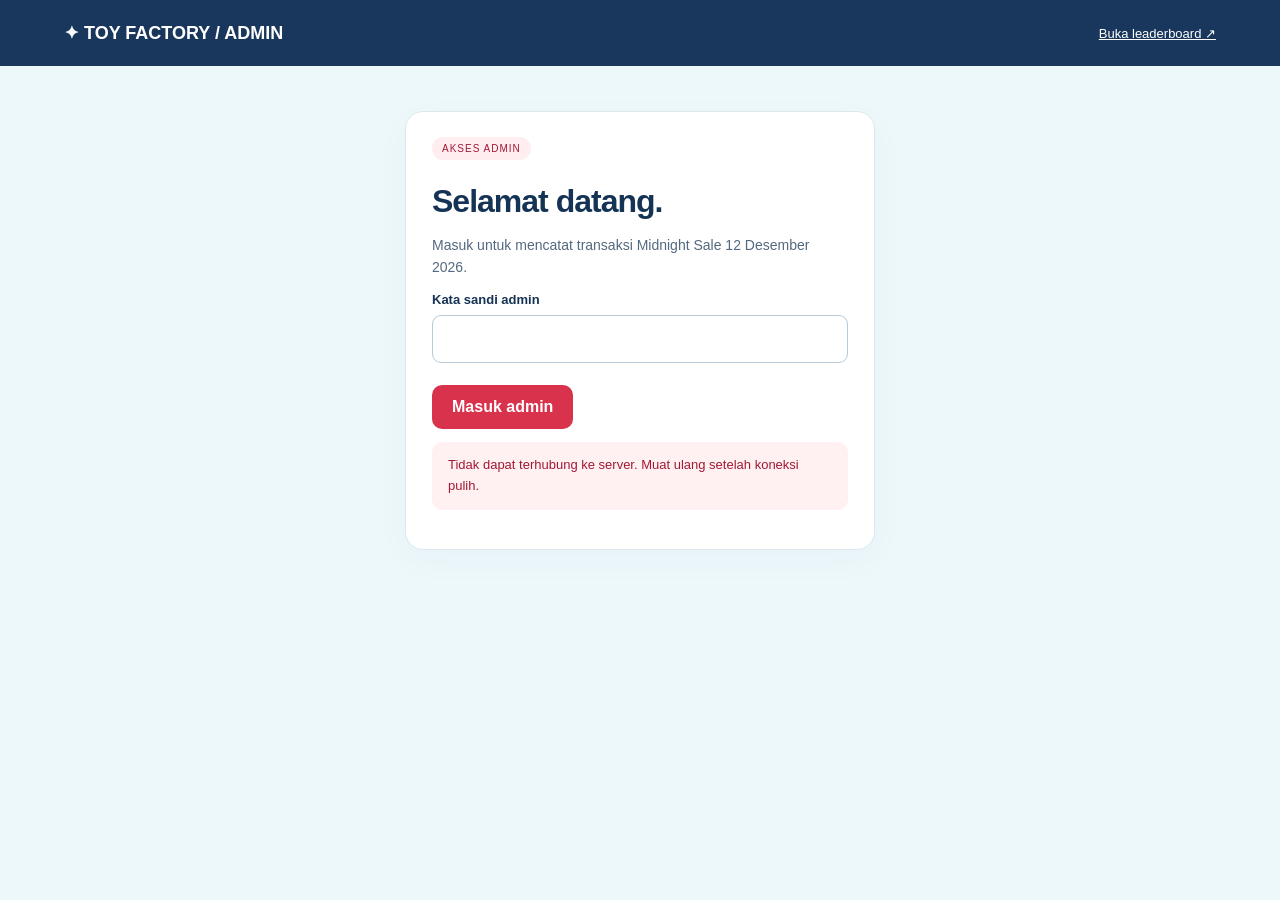
==== admin.html @ 13856f93 "Build Christmas leaderboard with admin purchases and live updates" ====
<!doctype html><html lang="id"><head><meta charset="utf-8"><meta name="viewport" content="width=device-width,initial-scale=1"><title>Admin · Toy Factory</title><style>
:root{font-family:Arial,sans-serif;color:#153354;background:#edf8fb}*{box-sizing:border-box}body{margin:0}header{background:#19375c;color:white;padding:22px 5%;display:flex;align-items:center;justify-content:space-between;gap:16px;flex-wrap:wrap}header strong{font-size:18px}header a{color:white;font-size:13px}main{max-width:1100px;margin:35px auto;padding:0 20px}h1{font-size:32px;letter-spacing:-1px;margin-bottom:8px}p{color:#53697f;line-height:1.6;font-size:14px}.card{background:white;border:1px solid #dbe9ef;border-radius:18px;padding:26px;margin:22px 0;box-shadow:0 10px 35px #19375c08}.login{max-width:470px;margin:45px auto}.grid{display:grid;grid-template-columns:1fr 1fr;gap:18px}label{display:block;font-weight:700;font-size:13px;margin-bottom:8px}input{width:100%;padding:14px;border:1px solid #b8cad5;border-radius:9px;font:inherit;color:#153354}input:focus{outline:3px solid #d6f3eb;border-color:#247963}button{padding:13px 20px;border:0;border-radius:10px;background:#d8324d;color:white;font:inherit;font-weight:700;cursor:pointer}button:disabled{opacity:.6;cursor:wait}.secondary{background:#eaf1f5;color:#19375c}.actions{display:flex;justify-content:space-between;align-items:center;gap:15px;flex-wrap:wrap;margin-top:22px}small{display:block;color:#53697f;font-size:12px;margin-top:7px;line-height:1.5}.notice{padding:13px 16px;background:#e0f7ef;border-radius:10px;font-size:13px;line-height:1.6}.error{background:#fff0f2;color:#a21934}.notice:empty{display:none}h2{font-size:20px;margin-top:0}.summary{font-size:22px;font-weight:800}.history{overflow-x:auto}table{width:100%;border-collapse:collapse;text-align:left;min-width:580px}th,td{padding:13px 9px;border-bottom:1px solid #e4edf2;font-size:13px}th{font-size:11px;color:#53697f}td:last-child{text-align:right;font-weight:700}.badge{background:#ffedf0;color:#a21934;border-radius:20px;padding:6px 10px;font-size:10px;letter-spacing:1px}[hidden]{display:none!important}@media(max-width:650px){.grid{grid-template-columns:1fr}.card{padding:20px}main{padding:0 14px;margin-top:24px}h1{font-size:27px}.actions button{width:100%}header{padding:18px}header strong{font-size:16px}}
</style><script src="/admin.js" defer></script></head><body><header><strong>✦ TOY FACTORY / ADMIN</strong><a href="/" target="_blank" rel="noopener">Buka leaderboard ↗</a></header><main>
<section class="card login" id="login-panel"><span class="badge">AKSES ADMIN</span><h1>Selamat datang.</h1><p>Masuk untuk mencatat transaksi Midnight Sale 12 Desember 2026.</p><form id="login-form"><label for="password">Kata sandi admin</label><input id="password" type="password" required autocomplete="current-password" maxlength="1024"><div class="actions"><button id="login-submit">Masuk admin</button></div></form><p id="login-message" class="notice" role="status"></p></section>
<section id="workspace" hidden><div class="actions"><div><span class="badge">MIDNIGHT SALE · 12 DESEMBER 2026</span><h1>Catat belanja. Naik peringkat.</h1><p>Setiap transaksi menambah total belanja member secara otomatis.</p></div><button type="button" class="secondary" id="logout">Keluar</button></div>
<div class="card"><h2>Tambah pembelanjaan</h2><form id="purchase-form"><div class="grid"><div><label for="first-name">Nama depan pelanggan</label><input id="first-name" required maxlength="40" autocomplete="off" placeholder="Contoh: Nadia"><small>Hanya nama depan, tanpa nama lengkap.</small></div><div><label for="member-code">Member code</label><input id="member-code" required maxlength="24" pattern="[A-Za-z0-9-]{1,24}" autocomplete="off" placeholder="Contoh: TF-00821"><small>Gunakan kode yang sama untuk transaksi member berikutnya.</small></div><div><label for="amount">Nominal transaksi (Rp)</label><input id="amount" type="number" inputmode="numeric" min="1" max="999999999" step="1" required placeholder="Contoh: 250000"><small>Masukkan nilai transaksi baru, bukan total akumulasi.</small></div><div><label>Pratinjau nominal</label><div class="summary" id="amount-preview">Rp0</div><small>Leaderboard akan diperbarui otomatis maksimal sekitar 3 detik setelah tersimpan.</small></div></div><div class="actions"><span>Periksa nama, kode, dan nominal sebelum menyimpan.</span><button id="save-purchase">Simpan pembelanjaan</button></div></form><p class="notice" id="save-message" role="status" aria-live="polite"></p></div>
<div class="card"><div class="actions" style="margin-top:0"><h2>Riwayat pembelanjaan</h2><button type="button" class="secondary" id="refresh-history">Perbarui</button></div><p>100 transaksi terakhir · waktu sesuai zona perangkat Anda.</p><p class="notice" id="history-message" role="status"></p><div class="history"><table><thead><tr><th>Waktu</th><th>Nama depan</th><th>Member code</th><th>Pembelanjaan</th></tr></thead><tbody id="history-body"></tbody></table></div></div></section></main></body></html>
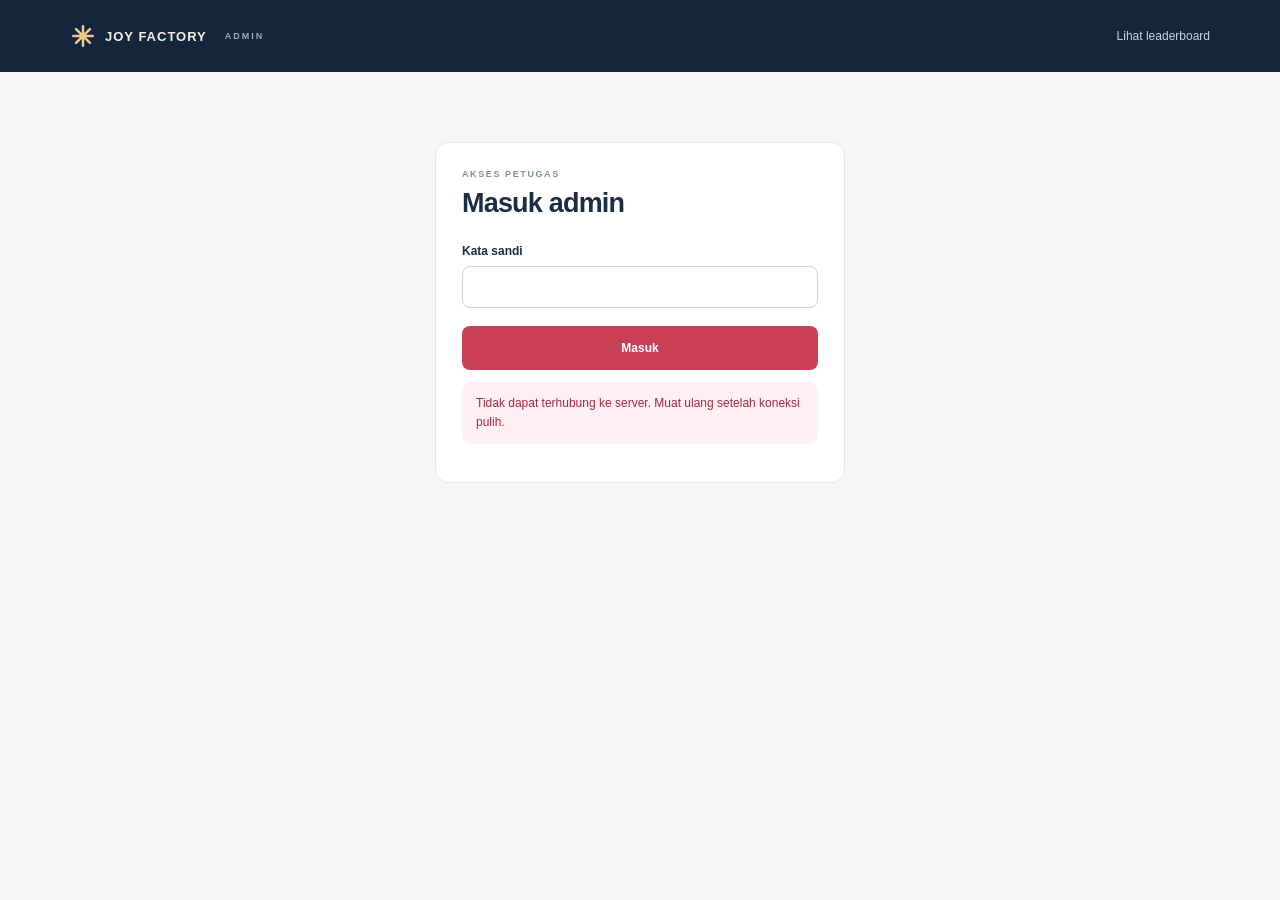
==== commit b36da9b9: "Redesign Joy Factory leaderboard and streamline admin workflows" ====
--- a/admin.html
+++ b/admin.html
@@ -1,7 +1,27 @@
-<!doctype html><html lang="id"><head><meta charset="utf-8"><meta name="viewport" content="width=device-width,initial-scale=1"><title>Admin · Toy Factory</title><style>
-:root{font-family:Arial,sans-serif;color:#153354;background:#edf8fb}*{box-sizing:border-box}body{margin:0}header{background:#19375c;color:white;padding:22px 5%;display:flex;align-items:center;justify-content:space-between;gap:16px;flex-wrap:wrap}header strong{font-size:18px}header a{color:white;font-size:13px}main{max-width:1100px;margin:35px auto;padding:0 20px}h1{font-size:32px;letter-spacing:-1px;margin-bottom:8px}p{color:#53697f;line-height:1.6;font-size:14px}.card{background:white;border:1px solid #dbe9ef;border-radius:18px;padding:26px;margin:22px 0;box-shadow:0 10px 35px #19375c08}.login{max-width:470px;margin:45px auto}.grid{display:grid;grid-template-columns:1fr 1fr;gap:18px}label{display:block;font-weight:700;font-size:13px;margin-bottom:8px}input{width:100%;padding:14px;border:1px solid #b8cad5;border-radius:9px;font:inherit;color:#153354}input:focus{outline:3px solid #d6f3eb;border-color:#247963}button{padding:13px 20px;border:0;border-radius:10px;background:#d8324d;color:white;font:inherit;font-weight:700;cursor:pointer}button:disabled{opacity:.6;cursor:wait}.secondary{background:#eaf1f5;color:#19375c}.actions{display:flex;justify-content:space-between;align-items:center;gap:15px;flex-wrap:wrap;margin-top:22px}small{display:block;color:#53697f;font-size:12px;margin-top:7px;line-height:1.5}.notice{padding:13px 16px;background:#e0f7ef;border-radius:10px;font-size:13px;line-height:1.6}.error{background:#fff0f2;color:#a21934}.notice:empty{display:none}h2{font-size:20px;margin-top:0}.summary{font-size:22px;font-weight:800}.history{overflow-x:auto}table{width:100%;border-collapse:collapse;text-align:left;min-width:580px}th,td{padding:13px 9px;border-bottom:1px solid #e4edf2;font-size:13px}th{font-size:11px;color:#53697f}td:last-child{text-align:right;font-weight:700}.badge{background:#ffedf0;color:#a21934;border-radius:20px;padding:6px 10px;font-size:10px;letter-spacing:1px}[hidden]{display:none!important}@media(max-width:650px){.grid{grid-template-columns:1fr}.card{padding:20px}main{padding:0 14px;margin-top:24px}h1{font-size:27px}.actions button{width:100%}header{padding:18px}header strong{font-size:16px}}
-</style><script src="/admin.js" defer></script></head><body><header><strong>✦ TOY FACTORY / ADMIN</strong><a href="/" target="_blank" rel="noopener">Buka leaderboard ↗</a></header><main>
-<section class="card login" id="login-panel"><span class="badge">AKSES ADMIN</span><h1>Selamat datang.</h1><p>Masuk untuk mencatat transaksi Midnight Sale 12 Desember 2026.</p><form id="login-form"><label for="password">Kata sandi admin</label><input id="password" type="password" required autocomplete="current-password" maxlength="1024"><div class="actions"><button id="login-submit">Masuk admin</button></div></form><p id="login-message" class="notice" role="status"></p></section>
-<section id="workspace" hidden><div class="actions"><div><span class="badge">MIDNIGHT SALE · 12 DESEMBER 2026</span><h1>Catat belanja. Naik peringkat.</h1><p>Setiap transaksi menambah total belanja member secara otomatis.</p></div><button type="button" class="secondary" id="logout">Keluar</button></div>
-<div class="card"><h2>Tambah pembelanjaan</h2><form id="purchase-form"><div class="grid"><div><label for="first-name">Nama depan pelanggan</label><input id="first-name" required maxlength="40" autocomplete="off" placeholder="Contoh: Nadia"><small>Hanya nama depan, tanpa nama lengkap.</small></div><div><label for="member-code">Member code</label><input id="member-code" required maxlength="24" pattern="[A-Za-z0-9-]{1,24}" autocomplete="off" placeholder="Contoh: TF-00821"><small>Gunakan kode yang sama untuk transaksi member berikutnya.</small></div><div><label for="amount">Nominal transaksi (Rp)</label><input id="amount" type="number" inputmode="numeric" min="1" max="999999999" step="1" required placeholder="Contoh: 250000"><small>Masukkan nilai transaksi baru, bukan total akumulasi.</small></div><div><label>Pratinjau nominal</label><div class="summary" id="amount-preview">Rp0</div><small>Leaderboard akan diperbarui otomatis maksimal sekitar 3 detik setelah tersimpan.</small></div></div><div class="actions"><span>Periksa nama, kode, dan nominal sebelum menyimpan.</span><button id="save-purchase">Simpan pembelanjaan</button></div></form><p class="notice" id="save-message" role="status" aria-live="polite"></p></div>
-<div class="card"><div class="actions" style="margin-top:0"><h2>Riwayat pembelanjaan</h2><button type="button" class="secondary" id="refresh-history">Perbarui</button></div><p>100 transaksi terakhir · waktu sesuai zona perangkat Anda.</p><p class="notice" id="history-message" role="status"></p><div class="history"><table><thead><tr><th>Waktu</th><th>Nama depan</th><th>Member code</th><th>Pembelanjaan</th></tr></thead><tbody id="history-body"></tbody></table></div></div></section></main></body></html>
+<!doctype html><html lang="id"><head><meta charset="utf-8"><meta name="viewport" content="width=device-width,initial-scale=1"><meta name="theme-color" content="#14253c"><title>Admin · Joy Factory</title><link rel="stylesheet" href="/admin.css"><script src="/admin.js" defer></script></head>
+<body><header class="admin-header"><a class="admin-brand" href="/admin"><svg width="26" height="26" viewBox="0 0 24 24" fill="none" aria-hidden="true"><path d="M12 3v18M3 12h18M5.6 5.6l12.8 12.8m0-12.8L5.6 18.4" stroke="#efcb8b" stroke-width="2.3" stroke-linecap="round"/></svg> JOY FACTORY <small>ADMIN</small></a><a href="/" target="_blank" rel="noopener" class="header-link">Lihat leaderboard</a></header>
+<main>
+<section class="login-card card" id="login-panel"><div class="section-kicker">AKSES PETUGAS</div><h1>Masuk admin</h1><form id="login-form"><label for="password">Kata sandi</label><input id="password" type="password" required autocomplete="current-password" maxlength="1024"><button id="login-submit" class="primary wide">Masuk</button></form><p id="login-message" class="notice" role="status"></p></section>
+<section id="workspace" hidden>
+<div class="workspace-header"><nav class="admin-tabs" aria-label="Menu admin" role="tablist"><button type="button" role="tab" id="tab-input" data-tab="input" aria-controls="panel-input" aria-selected="true">Input struk</button><button type="button" role="tab" id="tab-control" data-tab="control" aria-controls="panel-control" aria-selected="false" tabindex="-1">Kontrol acara</button><button type="button" role="tab" id="tab-export" data-tab="export" aria-controls="panel-export" aria-selected="false" tabindex="-1">Unduh & QR</button></nav><button type="button" id="logout" class="text-button">Keluar</button></div>
+<section role="tabpanel" id="panel-input" aria-labelledby="tab-input" data-tab-panel="input">
+<div class="input-layout"><div class="card input-card"><div class="card-heading"><div><div class="section-kicker">TRANSAKSI BARU</div><h1>Input struk</h1></div><span class="quiet-tag">Min. Rp500.000 / struk</span></div>
+<form id="purchase-form">
+<div class="grid"><div><label for="first-name">Nama depan</label><input id="first-name" required maxlength="40" autocomplete="off" placeholder="Nama depan pelanggan"></div><div><label for="member-code">Member code</label><input id="member-code" required maxlength="24" pattern="[A-Za-z0-9-]{1,24}" autocomplete="off" placeholder="TF-0001"></div></div>
+<fieldset class="jewel-choice"><legend>Jenis belanja</legend><div class="choice-grid"><label><input type="radio" name="jewelry-status" value="jewelry" required><span><b>Jewel</b><small>Perhiasan · Rp500.000 / poin</small></span></label><label><input type="radio" name="jewelry-status" value="non-jewelry" required><span><b>Non-jewel</b><small>F&B, Fashion, Elektronik</small></span></label></div></fieldset>
+<div id="category-field" class="field" hidden><label for="category">Kategori Non-jewel</label><select id="category" required disabled><option value="">Pilih kategori</option><option value="fnb">F&B · Rp50.000 / poin</option><option value="fashion">Fashion · Rp50.000 / poin</option><option value="electronics">Elektronik · Rp500.000 / poin</option></select></div>
+<div class="field"><label for="amount">Nominal satu struk (Rp)</label><input id="amount" type="number" inputmode="numeric" min="1" max="999999999" step="1" required placeholder="500000"></div>
+<div class="preview"><span class="summary" id="amount-preview">Rp0</span><p id="points-preview">Pilih jenis belanja untuk melihat poin.</p></div>
+<button id="save-purchase" class="primary wide">Simpan struk</button>
+</form><p class="notice" id="save-message" role="status" aria-live="polite"></p></div>
+<aside class="card compact-guide"><div class="section-kicker">ATURAN POIN</div><dl><div><dt>F&B / Fashion</dt><dd>Rp50.000 <span>/ poin</span></dd></div><div><dt>Jewel / Elektronik</dt><dd>Rp500.000 <span>/ poin</span></dd></div></dl><p>Minimum Rp500.000 per struk. Poin dibulatkan ke bawah per struk; sisa tidak digabung.</p><p class="muted">Struk di bawah minimum tetap dicatat dengan 0 poin.</p></aside></div>
+<details class="card" id="legacy-card" hidden><summary>Periksa transaksi lama <span id="legacy-count" class="muted"></span></summary><p class="muted">Pilih kategori sesuai struk asli agar poin dapat dihitung.</p><div id="legacy-list"></div><p id="legacy-message" class="notice" role="status"></p></details>
+<div class="card"><div class="card-heading"><h2>Riwayat transaksi</h2><button type="button" class="secondary" id="refresh-history">Perbarui</button></div><p class="notice" id="history-message" role="status"></p><div class="history"><table><thead><tr><th>Waktu</th><th>Nama</th><th>Member</th><th>Jenis</th><th>Kategori</th><th>Poin</th><th>Nominal</th></tr></thead><tbody id="history-body"></tbody></table></div><small class="muted">100 transaksi terakhir · waktu sesuai perangkat.</small></div>
+</section>
+<section role="tabpanel" id="panel-control" aria-labelledby="tab-control" data-tab-panel="control" hidden><div class="card control-card"><div class="section-kicker">PENGUMPULAN STRUK</div><h1>Batas waktu acara</h1><form id="timer-form"><label for="timer-enabled" class="toggle-label"><input type="checkbox" id="timer-enabled"> Aktifkan batas waktu</label><div class="grid"><div><label for="collection-deadline">Tanggal & jam berakhir</label><input id="collection-deadline" type="datetime-local" min="2000-01-01T00:00" max="2100-12-31T23:59"></div><div><label for="collection-zone">Zona waktu</label><select id="collection-zone"><option value="+07:00">WIB · UTC+7</option><option value="+08:00">WITA · UTC+8</option><option value="+09:00">WIT · UTC+9</option></select></div></div><p id="collection-state" class="muted" role="status">Memuat pengaturan…</p><small class="muted">Waktu habis: transaksi baru ditutup. Perpanjang atau nonaktifkan batas untuk membuka kembali.</small><div class="actions"><button id="save-timer" class="primary" disabled>Simpan batas waktu</button></div></form><p id="timer-message" class="notice" role="status"></p></div></section>
+<section role="tabpanel" id="panel-export" aria-labelledby="tab-export" data-tab-panel="export" hidden>
+<div class="card"><div class="section-kicker">ARSIP DATA</div><h1>Unduh data</h1><p class="muted">Seluruh data tersimpan, termasuk transaksi di luar riwayat dan member di luar 10 besar.</p><div class="download-grid"><button type="button" class="secondary download-card" data-export="transactions"><b>Semua transaksi</b><span>CSV · satu baris per struk ↙</span></button><button type="button" class="secondary download-card" data-export="members"><b>Rekap member</b><span>CSV · total poin & belanja ↙</span></button></div><p id="export-message" class="notice" role="status"></p></div>
+<div class="card"><div class="section-kicker">LAYAR PUBLIK</div><h2>Tautan & QR</h2><p id="share-message" class="notice" role="status"></p><div id="share-ready" hidden><div class="share-grid"><div><label for="public-url">Tautan pelanggan</label><input id="public-url" readonly><div class="actions"><button type="button" id="copy-public" class="secondary">Salin tautan</button><a id="screen-link" class="link-button" target="_blank" rel="noopener">Buka videotron</a></div></div><div class="qr-box"><img id="public-qr" width="180" height="180" alt="QR leaderboard publik"><button type="button" id="download-qr" class="secondary">Unduh QR</button></div></div></div></div>
+</section>
+</section>
+</main></body></html>
--- a/admin.css
+++ b/admin.css
@@ -0,0 +1,3 @@
+:root{font-family:Arial,Helvetica,sans-serif;color:#192d46;background:#f4f6f8;--red:#c94056;--muted:#6b7788;--line:#e2e7ed}*{box-sizing:border-box}body{margin:0}a{color:inherit}button,input,select{font:inherit}button{cursor:pointer}button:disabled{opacity:.55;cursor:wait}[hidden]{display:none!important}.admin-header{background:#14253c;color:#f8f0e2;min-height:72px;padding:16px max(24px,calc((100vw - 1140px)/2));display:flex;justify-content:space-between;align-items:center;gap:18px}.admin-brand{display:flex;align-items:center;gap:9px;text-decoration:none;font-size:13px;font-weight:800;letter-spacing:1px;white-space:nowrap}.admin-brand>span{font-size:26px;color:#efcb8b}.admin-brand small{font-size:9px;color:#9bacbf;letter-spacing:2px;margin-left:9px}.header-link{font-size:12px;text-decoration:none;color:#cbd5e1}main{max-width:1140px;margin:28px auto;padding:0 24px 32px}.card{background:white;border:1px solid var(--line);border-radius:14px;padding:26px;margin-bottom:20px}.login-card{max-width:410px;margin:70px auto}.section-kicker{font-size:9px;color:#8090a3;font-weight:700;letter-spacing:1.6px;margin-bottom:9px}h1{font-size:27px;letter-spacing:-.8px;margin:0 0 25px}h2{font-size:19px;letter-spacing:-.4px;margin:0}p{font-size:13px;line-height:1.6}label{display:block;font-size:12px;font-weight:700;margin-bottom:8px}input,select{width:100%;padding:12px 13px;background:white;border:1px solid #ccd5df;border-radius:8px;color:#192d46;min-width:0;font-size:14px}input::placeholder{color:#a1adba}input:focus,select:focus{outline:3px solid #f7e8ee;border-color:#c94056}button:focus-visible,a:focus-visible{outline:3px solid #e7bb68;outline-offset:3px}.primary,.secondary,.link-button{min-height:40px;border:0;border-radius:8px;padding:11px 16px;font-size:12px;font-weight:700;text-decoration:none;display:inline-flex;align-items:center;justify-content:center}.primary{background:#c94056;color:white;min-height:44px}.primary:hover{background:#ac3045}.secondary{background:#f0f3f6;color:#273f5b;border:1px solid #e1e7ed}.secondary:hover{background:#e7edf3}.link-button{color:#294a70}.wide{width:100%;margin-top:18px}.workspace-header{display:flex;justify-content:space-between;align-items:center;gap:15px;border-bottom:1px solid var(--line);margin-bottom:25px}.admin-tabs{display:flex;gap:22px}.admin-tabs button{padding:15px 0;border:0;border-bottom:2px solid transparent;background:none;font-size:13px;color:#7a8797;white-space:nowrap}.admin-tabs button[aria-selected=true]{color:#192d46;font-weight:700;border-bottom-color:#c94056}.text-button{border:0;background:none;color:#7a8797;font-size:12px}.input-layout{display:grid;grid-template-columns:minmax(0,1fr) 275px;gap:22px;align-items:start}.card-heading{display:flex;align-items:center;justify-content:space-between;gap:14px;margin-bottom:20px}.card-heading h1{margin-bottom:0}.quiet-tag{font-size:10px;color:#8f6d33;background:#fff6e5;border:1px solid #f1dfbb;border-radius:20px;padding:7px 10px;white-space:nowrap}.grid{display:grid;grid-template-columns:1fr 1fr;gap:16px}.field,.jewel-choice{margin-top:20px}.jewel-choice{border:0;padding:0;min-width:0}.jewel-choice legend{font-size:12px;font-weight:700;margin-bottom:10px;padding:0}.choice-grid{display:grid;grid-template-columns:1fr 1fr;gap:12px}.choice-grid label{display:flex;align-items:center;gap:10px;border:1px solid var(--line);border-radius:9px;padding:13px;margin:0;cursor:pointer;background:#fff}.choice-grid input{width:auto;margin:0;accent-color:#c94056;flex-shrink:0}.choice-grid label:has(input:checked){border-color:#c94056;background:#fff7f9}.choice-grid b{font-size:13px}.choice-grid small{display:block;font-weight:400;font-size:10px;color:var(--muted);margin-top:5px}.preview{background:#f6f8fa;border:1px solid #e8edf1;border-radius:9px;padding:15px;margin-top:20px}.summary{font-size:22px;font-weight:800;letter-spacing:-.6px}.preview p{font-size:11px;color:var(--muted);margin:6px 0 0;line-height:1.5}.compact-guide dl{margin:20px 0}.compact-guide dl>div{padding:15px 0;border-bottom:1px solid var(--line)}.compact-guide dt{font-size:11px;color:#7d8795;margin-bottom:8px}.compact-guide dd{margin:0;font-size:19px;font-weight:700}.compact-guide dd span{font-size:11px;color:#7d8795;font-weight:400}.compact-guide p{font-size:11px;color:#7d8795}.notice{border-radius:8px;padding:12px 14px;background:#eaf7f0;color:#286349;font-size:12px;line-height:1.6}.notice.error{background:#fff0f3;color:#a52940}.notice:empty{display:none}.muted{color:var(--muted);font-size:12px;line-height:1.6}small.muted{display:block;font-size:11px}.actions{display:flex;align-items:center;gap:12px;justify-content:flex-start;flex-wrap:wrap;margin-top:18px}.history{overflow-x:auto;margin-bottom:12px}table{width:100%;border-collapse:collapse;min-width:740px;text-align:left}th{font-size:9px;letter-spacing:.5px;font-weight:500;color:#8a96a5;padding:13px 9px;border-bottom:1px solid var(--line)}td{font-size:11px;padding:15px 9px;border-bottom:1px solid #edf0f3;color:#54657a}td:nth-child(2){font-weight:700;color:#192d46}td:last-child{font-weight:700;text-align:right}th:last-child{text-align:right}summary{font-size:13px;font-weight:700;cursor:pointer}summary .muted{display:block;margin-top:8px;font-size:11px;font-weight:400}details #legacy-list>.actions{padding:14px 0;border-top:1px solid var(--line)}details select{max-width:260px}.control-card{max-width:760px}.control-card h1{margin-bottom:24px}.toggle-label{display:flex;align-items:center;gap:10px;margin:0 0 22px;padding:13px;background:#f6f8fa;border-radius:8px}.toggle-label input{width:auto;accent-color:#c94056}.download-grid{display:grid;grid-template-columns:1fr 1fr;gap:15px;margin-top:20px}.download-card{align-items:flex-start;flex-direction:column;gap:10px;text-align:left;padding:20px}.download-card b{font-size:14px}.download-card span{font-size:11px;color:#8090a3;font-weight:400}.share-grid{display:grid;grid-template-columns:1fr 220px;gap:30px;align-items:center}.qr-box{text-align:center}.qr-box img{max-width:100%;display:block;margin:0 auto 14px;background:white}
+@media(max-width:850px){.input-layout{grid-template-columns:1fr}.compact-guide{display:none}.card{padding:22px}.quiet-tag{font-size:9px}.admin-header{padding:17px 24px}}
+@media(max-width:600px){main{padding:0 14px;margin-top:16px}.admin-header{padding:14px 16px;min-height:65px;gap:10px}.admin-brand{font-size:11px;letter-spacing:.5px}.admin-brand small{display:none}.header-link{font-size:10px}.workspace-header{gap:7px}.admin-tabs{gap:16px;min-width:0}.admin-tabs button{font-size:11px;padding:14px 0}.text-button{font-size:10px;padding:0}.card{padding:20px 16px;border-radius:12px}.card-heading{flex-wrap:wrap;gap:12px}.card-heading h1{font-size:25px}.quiet-tag{padding:5px 8px}.grid{grid-template-columns:1fr}.choice-grid{gap:8px}.choice-grid label{padding:12px 9px;gap:7px}.choice-grid b{font-size:12px}.choice-grid small{font-size:9px;line-height:1.5}.summary{font-size:23px}.download-grid,.share-grid{grid-template-columns:1fr}.qr-box img{width:170px}.login-card{margin-top:40px}h1{font-size:25px}.actions>.primary{width:100%}}
